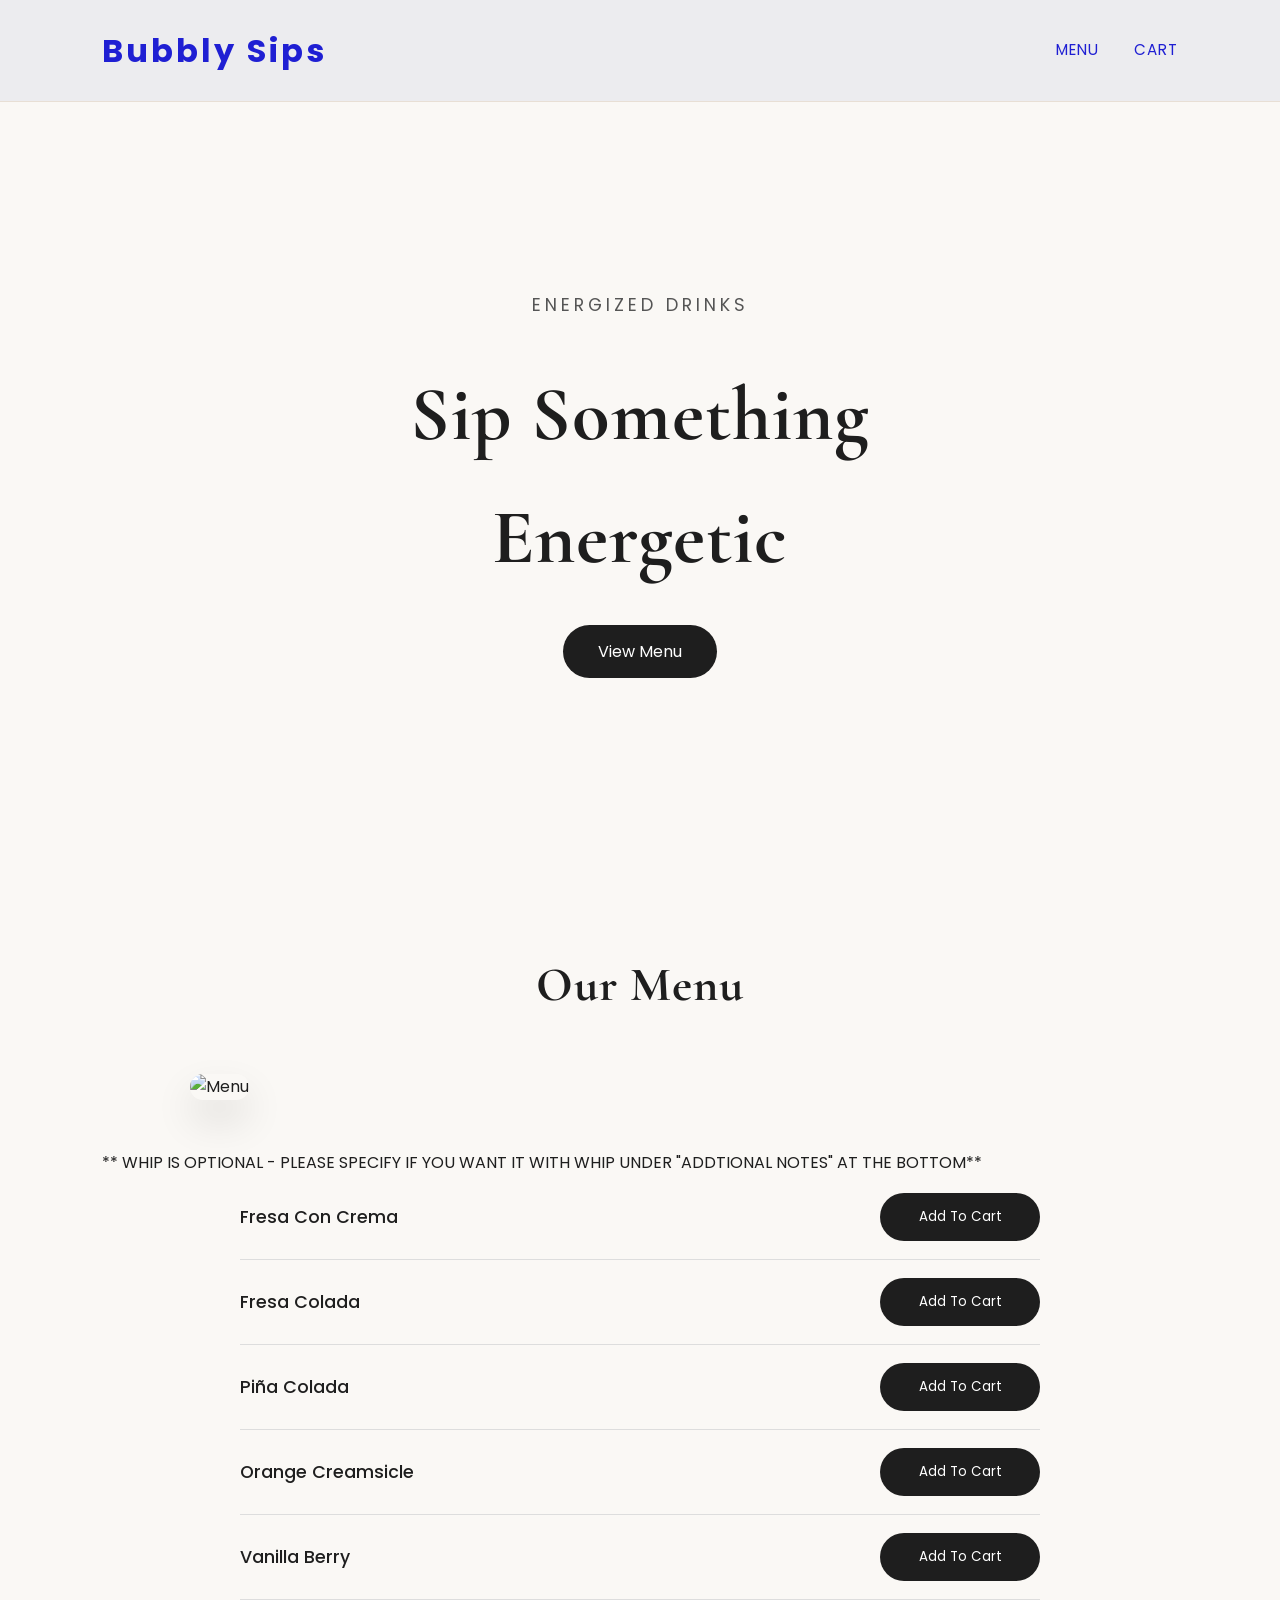
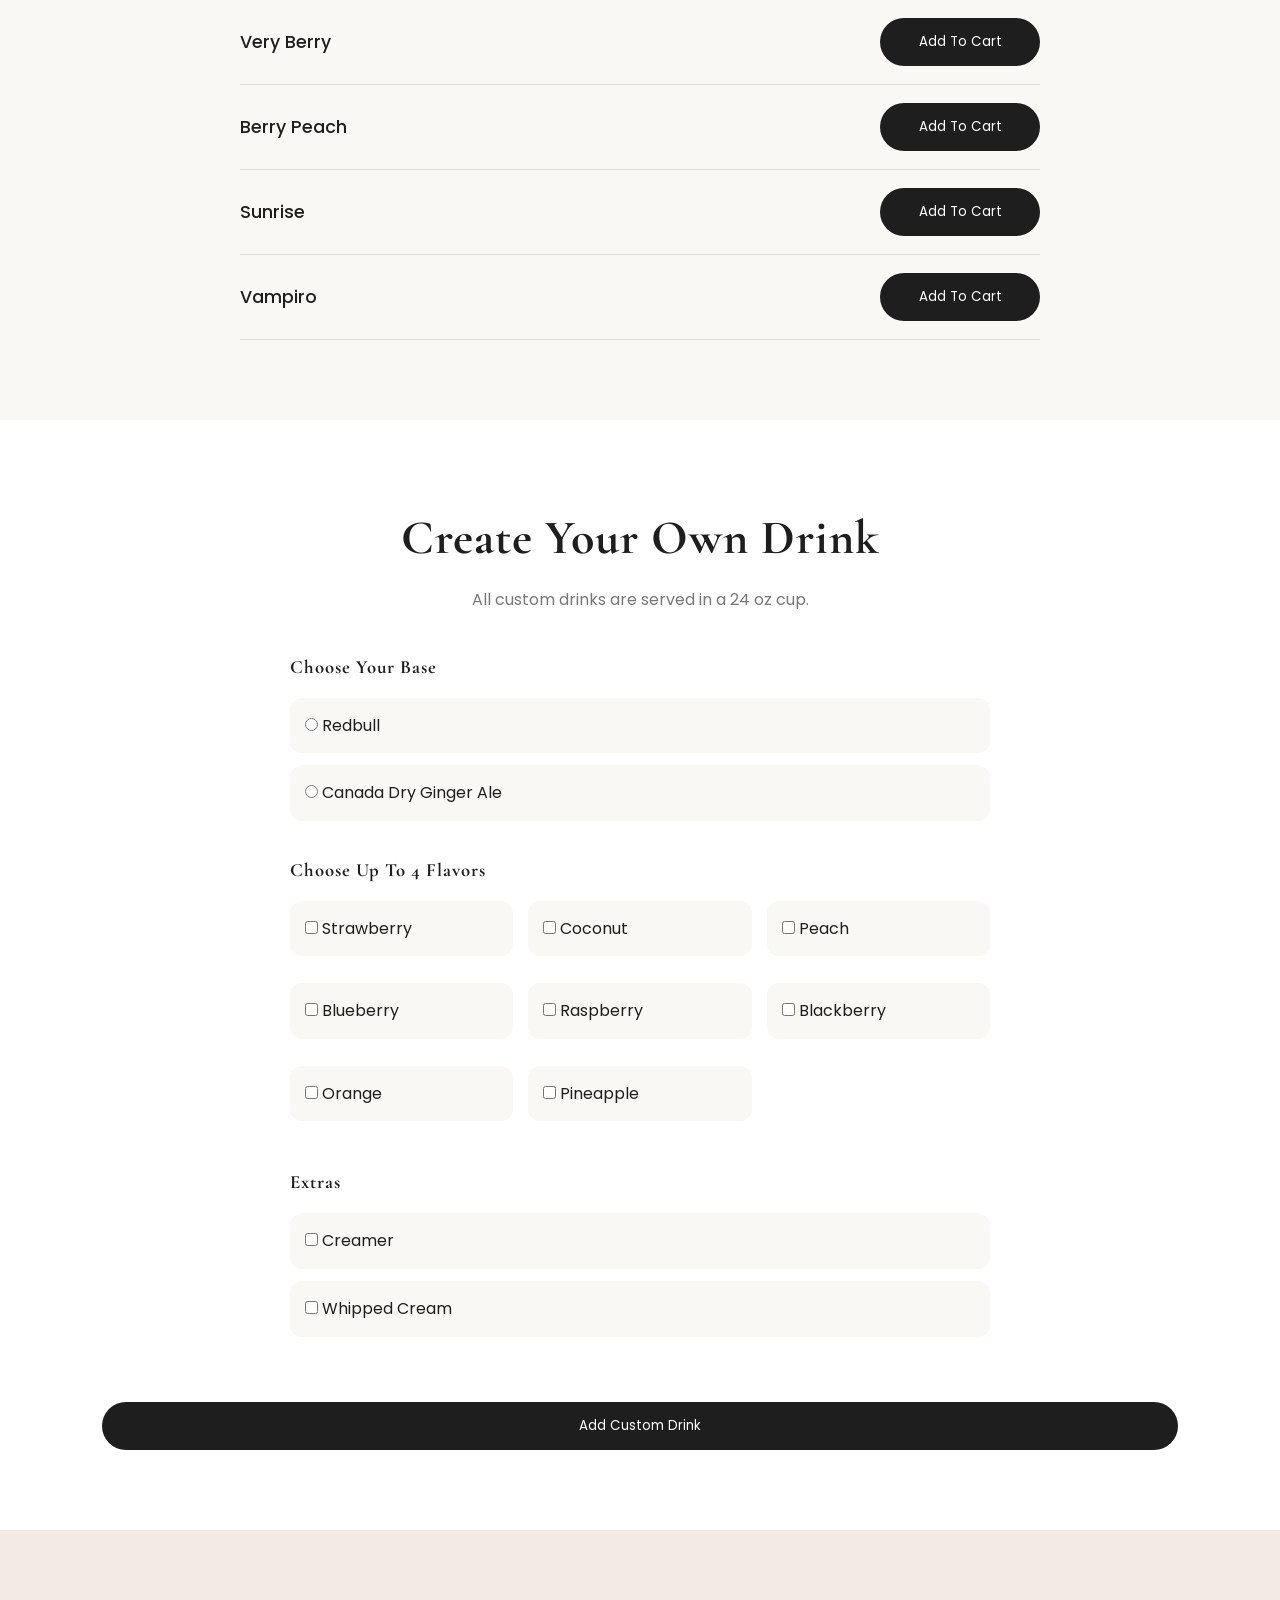
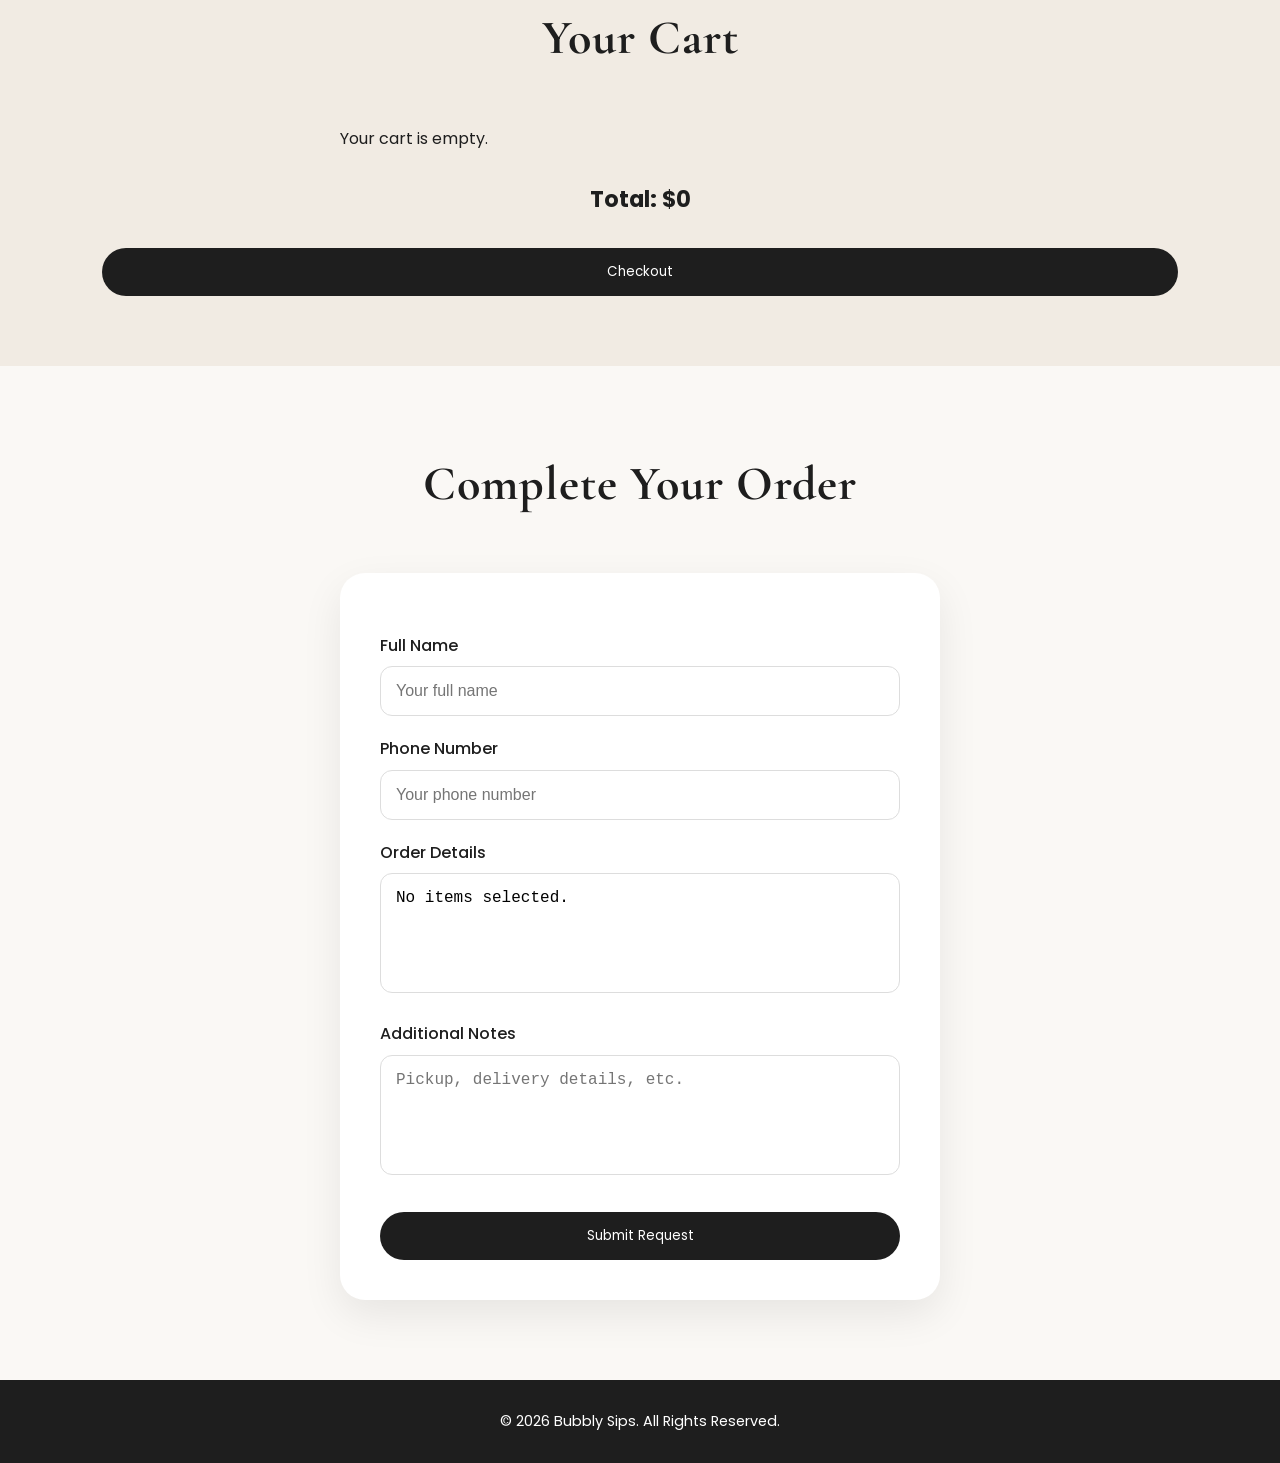
==== index.html @ 8f935442 "Add files via upload" ====
<!DOCTYPE html>
<html lang="en">
<head>
    <meta charset="UTF-8">
    <meta name="viewport" content="width=device-width, initial-scale=1.0">

    <title>Bubbly Boost | Drinks</title>

    <link rel="stylesheet" href="design.css">

    <!-- Elegant Fonts -->
    <link rel="preconnect" href="https://fonts.googleapis.com">
    <link rel="preconnect" href="https://fonts.gstatic.com" crossorigin>

    <link href="https://fonts.googleapis.com/css2?family=Cormorant+Garamond:wght@500;600;700&family=Poppins:wght@300;400;500;600&display=swap" rel="stylesheet">

</head>


<body>


<!-- Navigation -->

<header class="navbar">

    <div class="logo">
        Bubbly Sips
    </div>


    <nav>
        <a href="#menu">Menu</a>
        <a href="#cart">Cart</a>
    </nav>

</header>




<!-- Hero Section -->

<section class="hero">

    <div class="hero-content">

        <p class="small-title">
            Energized drinks
        </p>


        <h1>
            Sip Something Energetic
        </h1>


        <a href="#menu" class="btn">
            View Menu
        </a>

    </div>


</section>





<!-- Menu Section -->

<section id="menu" class="menu-section">
 

<h2>
    Our Menu
</h2>


<div class="menu-image">

    <img
        src="images/menu.png"
        alt="Menu">

</div>

<p> ** WHIP IS OPTIONAL - PLEASE SPECIFY IF YOU WANT IT WITH WHIP UNDER "ADDTIONAL NOTES" AT THE BOTTOM**</p>

<div class="drink-list">

    <div class="drink-row">

        <span>Fresa Con Crema</span>

        <button
            class="add-btn"
            onclick="addToCart('Fresa Con Crema',7)">
            Add To Cart
        </button>

    </div>

    <div class="drink-row">

        <span>Fresa Colada</span>

        <button
            class="add-btn"
            onclick="addToCart('Fresa Colada',7)">
            Add To Cart
        </button>

    </div>

    <div class="drink-row">

        <span>Piña Colada</span>

        <button
            class="add-btn"
            onclick="addToCart('Pina Colada',7)">
            Add To Cart
        </button>

    </div>

    <div class="drink-row">

        <span>Orange Creamsicle</span>

        <button
            class="add-btn"
            onclick="addToCart('Orange Creamsicle',7)">
            Add To Cart
        </button>

    </div>


        <div class="drink-row">

        <span>Vanilla Berry</span>

        <button
            class="add-btn"
            onclick="addToCart('Vanilla Berry',7)">
            Add To Cart
        </button>

    </div>

    <div class="drink-row">

        <span>Very Berry</span>

        <button
            class="add-btn"
            onclick="addToCart('Very Berry',7)">
            Add To Cart
        </button>

    </div>


        <div class="drink-row">

        <span>Berry Peach</span>

        <button
            class="add-btn"
            onclick="addToCart('Berry Peach',7)">
            Add To Cart
        </button>

    </div>


        <div class="drink-row">

        <span>Sunrise</span>

        <button
            class="add-btn"
            onclick="addToCart('Sunrise',7)">
            Add To Cart
        </button>

    </div>


        <div class="drink-row">

        <span>Vampiro</span>

        <button
            class="add-btn"
            onclick="addToCart('Vampiro',7)">
            Add To Cart
        </button>

    </div>






</div>



</section>




<!-- ==========================
BUILD YOUR OWN DRINK
========================== -->

<section class="build-drink">

    <h2>Create Your Own Drink</h2>

    <p class="builder-subtitle">
        All custom drinks are served in a 24 oz cup.
    </p>

    <!-- BASE -->

    <div class="builder-group">

        <h3>Choose Your Base</h3>

        <label>
            <input type="radio" name="base" value="Base 1">
            Redbull
        </label>

        <label>
            <input type="radio" name="base" value="Base 2">
            Canada Dry Ginger Ale
        </label>

    </div>


    <!-- FLAVORS -->

    <div class="builder-group">

        <h3>Choose Up To 4 Flavors</h3>

        <div class="flavor-grid">

            <label><input type="checkbox" class="flavor" value="Strawberry"> Strawberry</label>

            <label><input type="checkbox" class="flavor" value="Mango"> Coconut</label>

            <label><input type="checkbox" class="flavor" value="Peach"> Peach</label>

            <label><input type="checkbox" class="flavor" value="Blue Raspberry"> Blueberry</label>

            <label><input type="checkbox" class="flavor" value="Watermelon"> Raspberry</label>

            <label><input type="checkbox" class="flavor" value="Green Apple"> Blackberry</label>

            <label><input type="checkbox" class="flavor" value="Passion Fruit"> Orange</label>

            <label><input type="checkbox" class="flavor" value="Pineapple"> Pineapple</label>

        </div>

    </div>


    <!-- EXTRAS -->

    <div class="builder-group">

        <h3>Extras</h3>

        <label>

            <input type="checkbox" id="creamer">

            Creamer

        </label>

        <label>

            <input type="checkbox" id="whip">

            Whipped Cream

        </label>

    </div>




    <button
    class="submit-btn"
    onclick="addCustomDrink()">

    Add Custom Drink

    </button>

</section>



<!-- Cart Section -->


<section id="cart" class="cart-section">


<h2>
    Your Cart
</h2>


<div id="cart-items">

<p>
Your cart is empty.
</p>

</div>



<div class="cart-total">

Total:
$<span id="cart-total">0</span>

</div>



<button 
class="checkout-btn"
onclick="showCheckout()">

Checkout

</button>


</section>








<!-- Checkout Section -->


<section id="checkout" class="checkout-section">


<h2>
Complete Your Order
</h2>


<form 
name="order-form"
method="POST"
data-netlify="true"
netlify
action="/thankyou.html"
data-netlify-honeypot="bot-field"
>


<input type="hidden" 
name="form-name" 
value="order-form">


<p style="display:none;">
  <label>
    Don't fill this out:
    <input name="bot-field">
  </label>
</p>


<label>
Full Name
</label>


<input 
type="text"
name="name"
placeholder="Your full name"
required>



<label>
Phone Number
</label>


<input 
type="tel"
name="phone"
placeholder="Your phone number"
required>




<label>
Order Details
</label>


<textarea
id="order-details"
name="order"
readonly>
</textarea>




<label>
Additional Notes
</label>


<textarea
name="notes"
placeholder="Pickup, delivery details, etc.">
</textarea>





<button 
type="submit"
class="submit-btn">

Submit Request

</button>



</form>

</section>







<footer>


<p>
© 2026 Bubbly Sips. All Rights Reserved.
</p>


</footer>






<script src="jscript.js"></script>


</body>

</html>
---- design.css ----
/* =========================
   GLOBAL SETTINGS
========================= */

* {
    margin: 0;
    padding: 0;
    box-sizing: border-box;
}



html {
    scroll-behavior: smooth;
}



body {

    font-family: "Poppins", sans-serif;

    background: #FAF8F5;

    color: #1E1E1E;

    line-height: 1.6;

}


h1,
h2,
h3 {

    font-family: "Cormorant Garamond", serif;

    letter-spacing: 1px;

}


a {

    text-decoration: none;

    color: inherit;

}


button {

    font-family: "Poppins", sans-serif;

    cursor: pointer;

}






/* =========================
   NAVIGATION
========================= */


.navbar {

    width: 100%;

    position: sticky;

    top: 0;

    z-index: 1000;

    display: flex;

    justify-content: space-between;

    align-items: center;

    padding: 25px 8%;

    background: rgb(236, 236, 239);

    backdrop-filter: blur(10px);

    border-bottom: 1px solid #e8dfd5;

    color: rgb(31, 31, 211) ;

}



.logo {

    font-size:xx-large;

    font-weight: 700;

    letter-spacing: 3px;

}



.navbar nav {

    display: flex;

    gap: 35px;

}



.navbar nav a {

    font-size: .95rem;

    text-transform: uppercase;

    letter-spacing: 1px;

    transition: .3s;

}



.navbar nav a:hover {

    color: #4649fa;

}








/* =========================
   HERO
========================= */


.hero {

    min-height: 85vh;

    display: flex;

    justify-content: center;

    align-items: center;

    text-align: center;

    padding: 50px 8%;

}



.hero-content {

    max-width: 700px;

}



.small-title {

    text-transform: uppercase;

    letter-spacing: 4px;

    font-size: .8rem;

    color: #3c3fde;

    margin-bottom: 20px;

}



.hero h1 {

    font-size: clamp(3rem,6vw,5rem);

    margin-bottom: 25px;

}



.hero p {

    font-size: 1.1rem;

    color: #555;

    margin-bottom: 35px;

}



.btn {

    display: inline-block;

    padding: 14px 35px;

    background: #1E1E1E;

    color:white;

    border-radius: 40px;

    transition:.3s;

}



.btn:hover {

    background:#B58B67;

    transform: translateY(-3px);

}







/* =========================
   MENU
========================= */


.menu-section {

    padding:80px 8%;

}



.menu-section h2,
.cart-section h2,
.checkout-section h2 {

    text-align:center;

    font-size:3rem;

    margin-bottom:50px;

}


/* ==========================
MENU IMAGE
========================== */

.menu-image{

    max-width:900px;

    margin:0 auto 50px;

}

.menu-image img{

    width:100%;

    border-radius:25px;

    box-shadow:0 20px 40px rgba(0,0,0,.12);

}

/* ==========================
DRINK LIST
========================== */

.drink-list{

    max-width:800px;

    margin:0 auto;

}

.drink-row{

    display:flex;

    justify-content:space-between;

    align-items:center;

    padding:18px 0;

    border-bottom:1px solid #ddd;

}

.drink-row span{

    font-size:1.1rem;

    font-weight:500;

}

.drink-row .add-btn{

    width:160px;

}

@media(max-width:768px){

    .drink-row{

        flex-direction:column;

        gap:15px;

        text-align:center;

    }

    .drink-row .add-btn{

        width:100%;

    }

}




.add-btn,
.checkout-btn,
.submit-btn {


    width:100%;

    border:none;

    padding:14px;

    border-radius:30px;

    background:#1E1E1E;

    color:white;

    transition:.3s;

}



.add-btn:hover,
.checkout-btn:hover,
.submit-btn:hover {

    background: lightsalmon;

}




/* ==========================
CUSTOM DRINK BUILDER
========================== */

.build-drink{

    padding:80px 8%;

    background:#fff;

}

.build-drink h2{

    text-align:center;

    font-size:3rem;

    margin-bottom:10px;

}

.builder-subtitle{

    text-align:center;

    color:#777;

    margin-bottom:40px;

}

.builder-group{

    max-width:700px;

    margin:35px auto;

}

.builder-group h3{

    margin-bottom:15px;

}

.builder-group label{

    display:block;

    background:#FAF8F5;

    padding:15px;

    margin-bottom:12px;

    border-radius:12px;

    cursor:pointer;

    transition:.3s;

}

.builder-group label:hover{

    background:#F1EBE3;

}

.flavor-grid{

    display:grid;

    grid-template-columns:repeat(auto-fit,minmax(180px,1fr));

    gap:15px;

}




/* =========================
   CART
========================= */


.cart-section {

    padding:70px 8%;

    background:#F1EBE3;

}



#cart-items {

    max-width:600px;

    margin:auto;

}



.cart-item {

    background:white;

    padding:15px 20px;

    margin-bottom:15px;

    border-radius:15px;

    display:flex;

    justify-content:space-between;

}



.cart-total {

    text-align:center;

    margin:30px;

    font-size:1.4rem;

    font-weight:bold;

}






/* =========================
   CHECKOUT
========================= */


.checkout-section {

    padding:80px 8%;

}



.checkout-section form {

    max-width:600px;

    margin:auto;

    background:white;

    padding:40px;

    border-radius:25px;

    box-shadow:
    0 15px 40px rgba(0,0,0,.08);

}



.checkout-section label {

    display:block;

    margin-top:20px;

    margin-bottom:8px;

    font-weight:500;

}



.checkout-section input,
.checkout-section textarea {


    width:100%;

    padding:15px;

    border-radius:12px;

    border:1px solid #ddd;

    font-size:1rem;

}



.checkout-section textarea {

    min-height:120px;

    resize:none;

}



.submit-btn {

    margin-top:30px;

}






/* =========================
   FOOTER
========================= */


footer {

    text-align:center;

    padding:30px;

    background:#1E1E1E;

    color:white;

    font-size:.9rem;

}








/* =========================
   THANK YOU PAGE
========================= */


.thankyou {

    min-height:100vh;

    display:flex;

    justify-content:center;

    align-items:center;

    text-align:center;

    padding:30px;

}



.thankyou div {

    background:white;

    padding:50px;

    border-radius:30px;

    max-width:600px;

    box-shadow:
    0 20px 50px rgba(0,0,0,.1);

}



.thankyou h1 {

    font-size:4rem;

    margin-bottom:20px;

}



.thankyou ul {

    margin:25px;

    list-style:none;

}



.thankyou li {

    margin:10px;

}







/* =========================
   MOBILE DESIGN
========================= */


@media(max-width:768px){



.navbar {

    padding:20px 5%;

}



.logo {

    font-size:1.5rem;

}



.navbar nav {

    gap:15px;

}



.navbar nav a {

    font-size:.75rem;

}



.hero {

    min-height:70vh;

}



.hero h1 {

    font-size:3rem;

}



.menu-section,
.cart-section,
.checkout-section {

    padding:60px 5%;

}



.menu-section h2,
.cart-section h2,
.checkout-section h2 {

    font-size:2.5rem;

}



.drink-card img {

    height:230px;

}



.checkout-section form {

    padding:25px;

}



.thankyou h1 {

    font-size:3rem;

}



/* =========================
   ENHANCED THANK YOU PAGE
========================= */


.thankyou {

    min-height: 100vh;

    display:flex;

    justify-content:center;

    align-items:center;

    text-align:center;

    padding:40px 20px;

    background:

    linear-gradient(
        135deg,
        #FAF8F5,
        #F1EBE3
    );

}



.thankyou div {


    max-width:650px;

    background:white;

    padding:60px 45px;

    border-radius:35px;


    box-shadow:

    0 20px 60px rgba(0,0,0,0.12);


    animation:fadeUp .8s ease;


    border:1px solid #eee3d8;


}



.thankyou h1 {


    font-family:"Cormorant Garamond", serif;

    font-size:5rem;

    letter-spacing:2px;

    margin-bottom:20px;


    color:#1E1E1E;


}



.thankyou h1::first-letter {

    color:#B58B67;

}



.thankyou p {


    font-size:1.05rem;

    color:#555;

    margin:18px auto;

    max-width:500px;


}




.thankyou ul {


    list-style:none;

    margin:35px 0;

    padding:0;


}



.thankyou li {


    background:#FAF8F5;

    margin:12px auto;

    padding:14px 20px;


    border-radius:30px;


    max-width:350px;


    font-size:.95rem;


    color:#333;


}



.thankyou li::before {


    content:"✓";

    color:rgb(47, 47, 164);

    font-weight:bold;

    margin-right:10px;


}





.thankyou .btn {


    margin-top:25px;

    padding:15px 40px;


    background:#1E1E1E;

    color:white;


    border-radius:40px;


    display:inline-block;


    transition:.3s;


}



.thankyou .btn:hover {


    background:lightsalmon;

    transform:translateY(-4px);


}





/* subtle animation */

@keyframes fadeUp {


    from {

        opacity:0;

        transform:translateY(30px);

    }



    to {

        opacity:1;

        transform:translateY(0);

    }


}







/* MOBILE THANK YOU PAGE */

@media(max-width:768px){


    .thankyou div {


        padding:45px 25px;

        border-radius:25px;


    }




    .thankyou h1 {


        font-size:3.5rem;


    }



    .thankyou p {


        font-size:.95rem;


    }



}

}
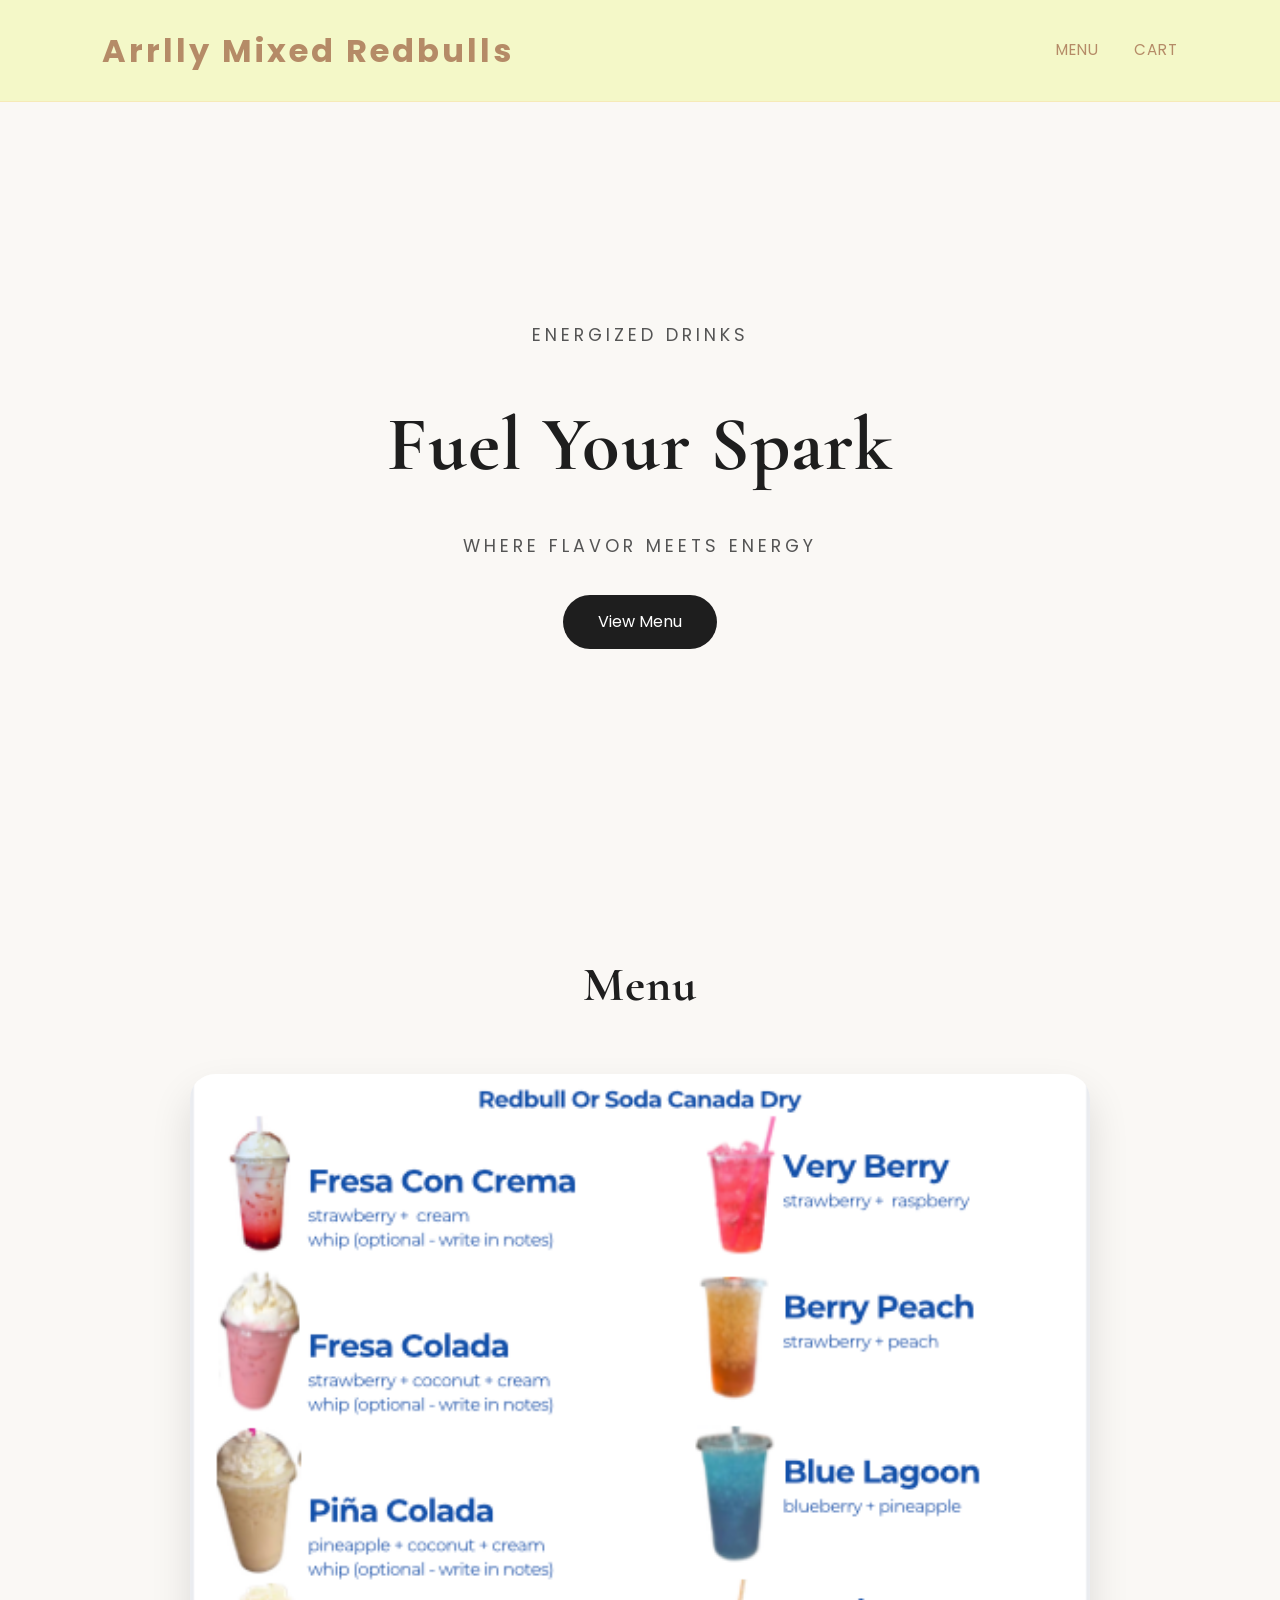
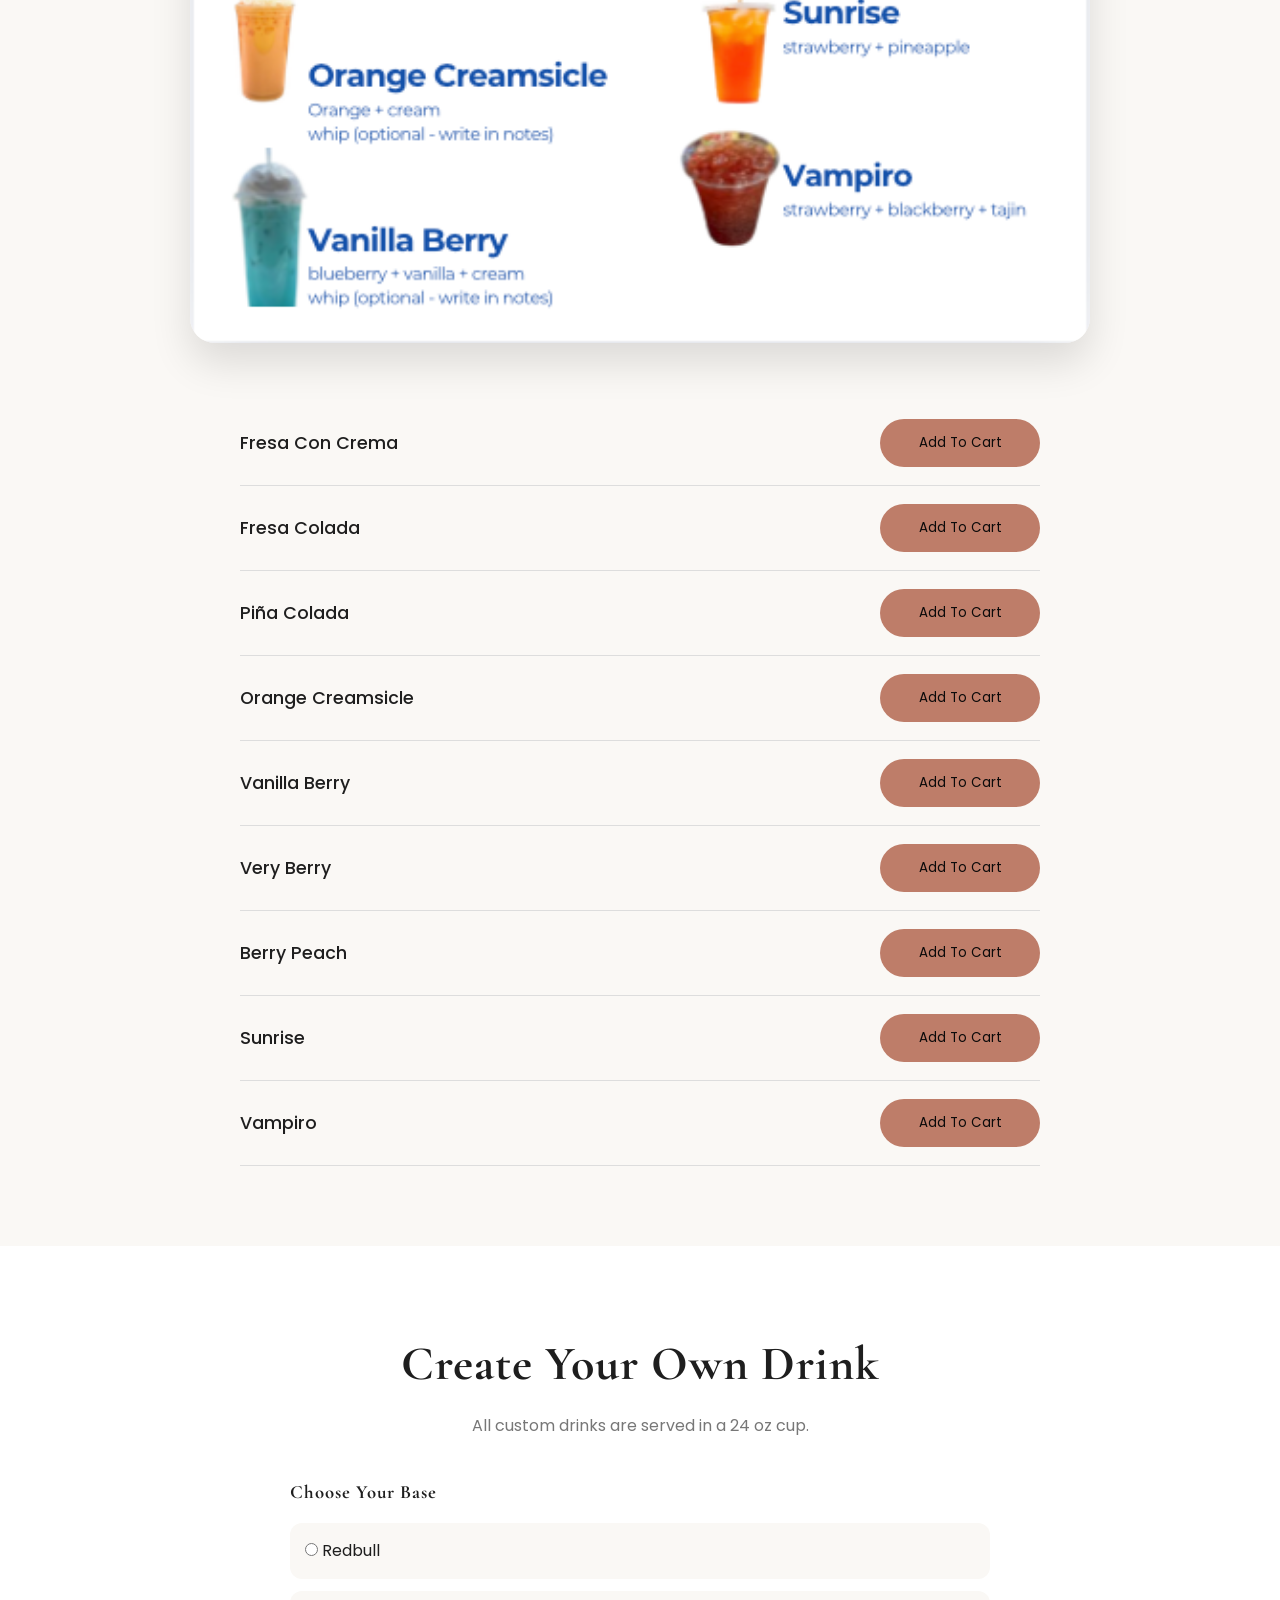
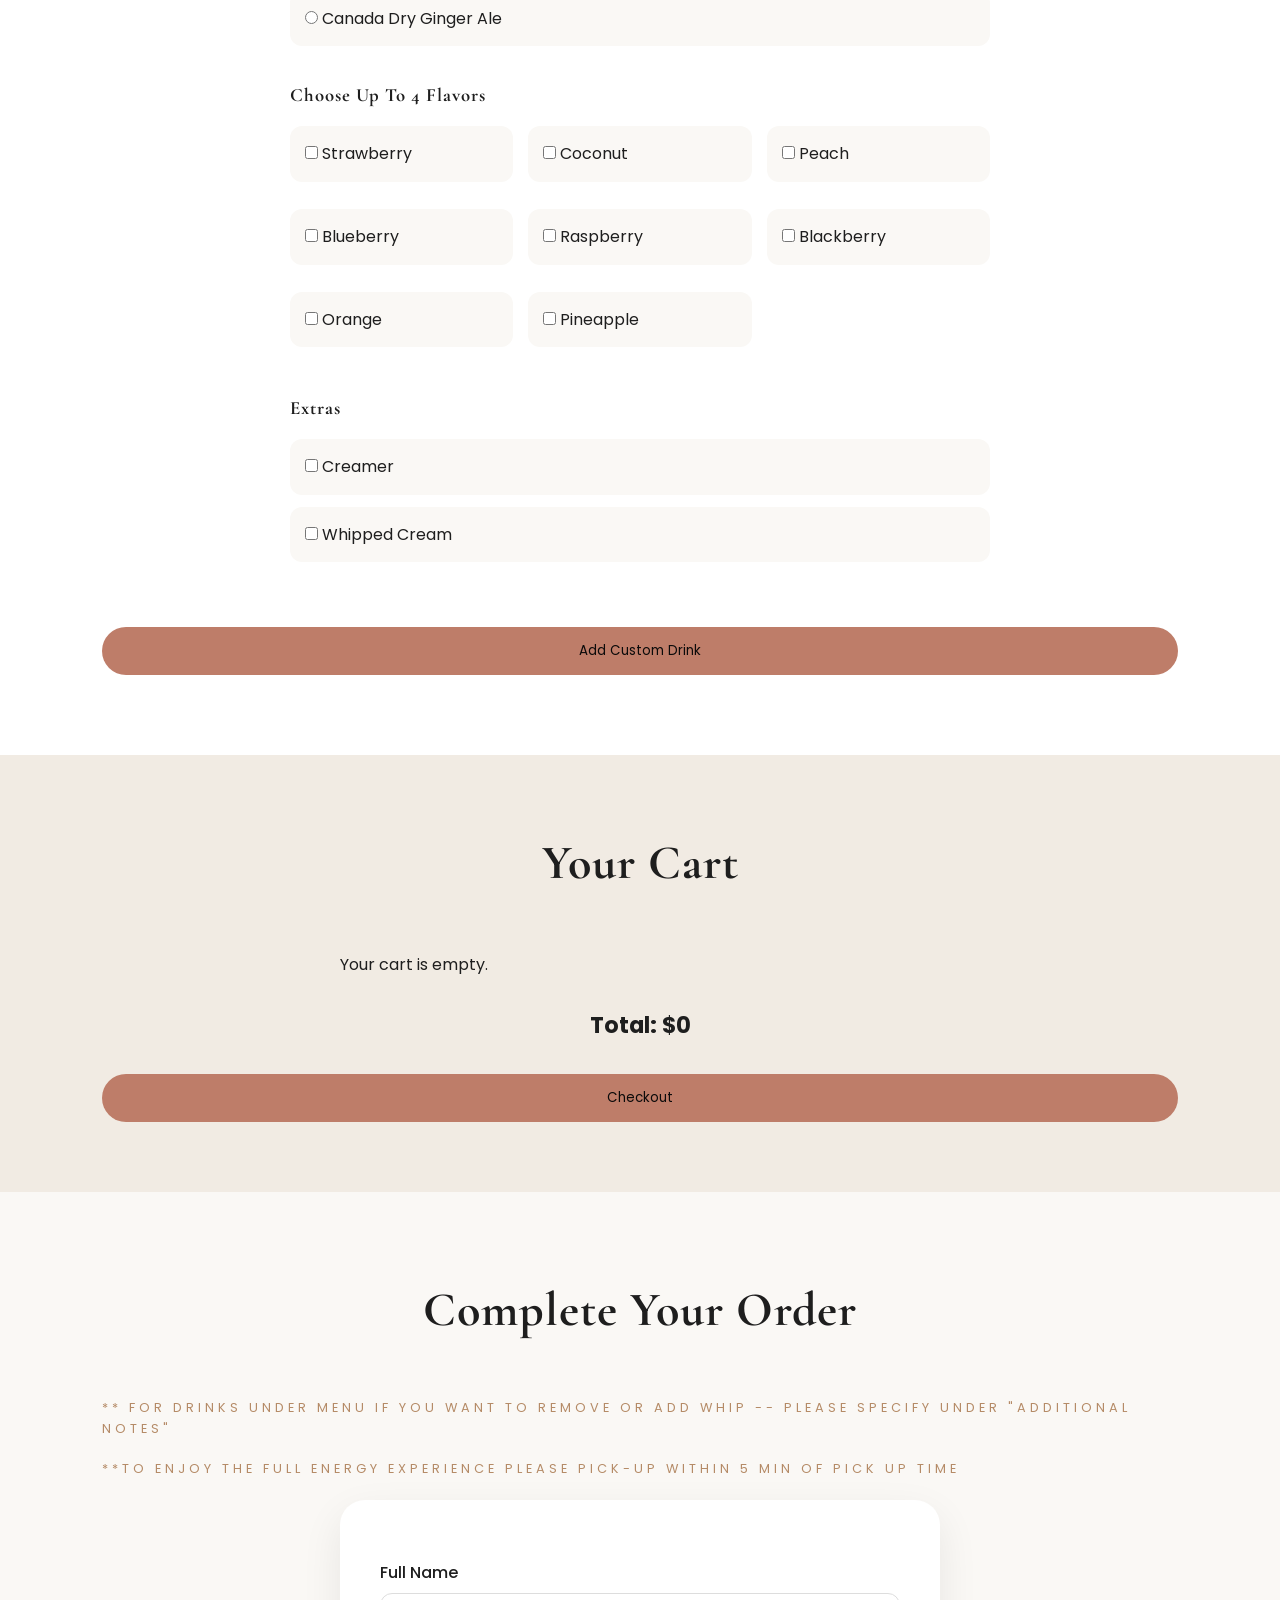
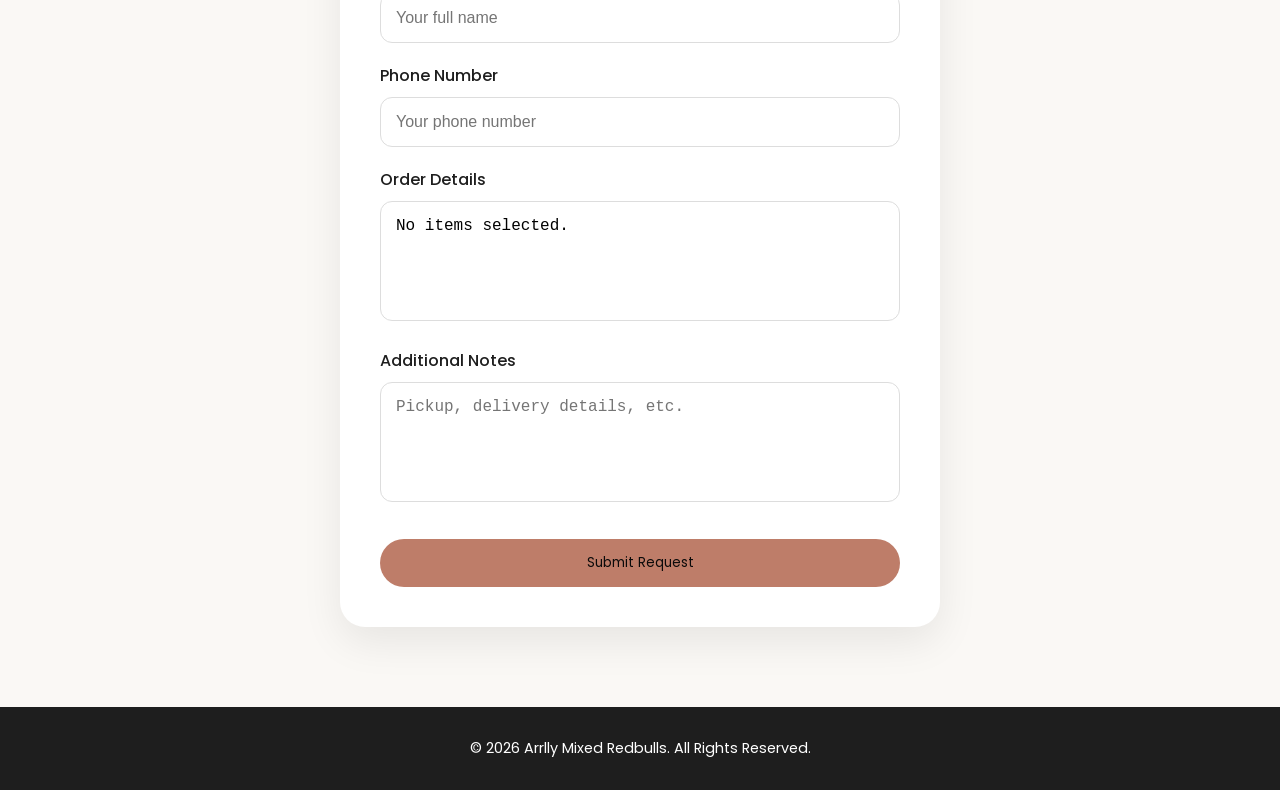
==== commit c57f11f6: "Add files via upload" ====
--- a/index.html
+++ b/index.html
@@ -4,7 +4,7 @@
     <meta charset="UTF-8">
     <meta name="viewport" content="width=device-width, initial-scale=1.0">
 
-    <title>Bubbly Boost | Drinks</title>
+    <title>Arrlly| Drinks</title>
 
     <link rel="stylesheet" href="design.css">
 
@@ -25,7 +25,7 @@
 <header class="navbar">
 
     <div class="logo">
-        Bubbly Sips
+        Arrlly Mixed Redbulls
     </div>
 
 
@@ -51,8 +51,13 @@
 
 
         <h1>
-            Sip Something Energetic
+            Fuel Your Spark
         </h1>
+
+
+        <p class = "small-title">
+            WHERE FLAVOR MEETS ENERGY
+        </p>
 
 
         <a href="#menu" class="btn">
@@ -74,7 +79,7 @@
  
 
 <h2>
-    Our Menu
+    Menu
 </h2>
 
 
@@ -86,7 +91,6 @@
 
 </div>
 
-<p> ** WHIP IS OPTIONAL - PLEASE SPECIFY IF YOU WANT IT WITH WHIP UNDER "ADDTIONAL NOTES" AT THE BOTTOM**</p>
 
 <div class="drink-list">
 
@@ -227,6 +231,7 @@
     <p class="builder-subtitle">
         All custom drinks are served in a 24 oz cup.
     </p>
+
 
     <!-- BASE -->
 
@@ -372,6 +377,15 @@
 <h2>
 Complete Your Order
 </h2>
+
+    <p class = "small-title">
+        ** For drinks under menu if you want to remove or add whip -- please specify under "Additional Notes"
+    </p>
+
+
+    <p class = "small-title">
+        **to enjoy the full energy experience please pick-up within 5 min of pick up time
+    </p>
 
 
 <form 
@@ -476,7 +490,7 @@
 
 
 <p>
-© 2026 Bubbly Sips. All Rights Reserved.
+© 2026 Arrlly Mixed Redbulls. All Rights Reserved.
 </p>
 
 
--- a/design.css
+++ b/design.css
@@ -85,13 +85,13 @@
 
     padding: 25px 8%;
 
-    background: rgb(236, 236, 239);
+    background: rgb(244, 248, 200);
 
     backdrop-filter: blur(10px);
 
-    border-bottom: 1px solid #e8dfd5;
-
-    color: rgb(31, 31, 211) ;
+    border-bottom: 1px solid #f6eab8;
+
+    color: #B58B67 ;
 
 }
 
@@ -135,7 +135,7 @@
 
 .navbar nav a:hover {
 
-    color: #4649fa;
+    color: #B58B67;
 
 }
 
@@ -185,7 +185,7 @@
 
     font-size: .8rem;
 
-    color: #3c3fde;
+    color: #B58B67;
 
     margin-bottom: 20px;
 
@@ -371,9 +371,9 @@
 
     border-radius:30px;
 
-    background:#1E1E1E;
-
-    color:white;
+    background:#be7d69;
+
+    color:rgb(11, 10, 10);
 
     transition:.3s;
 
@@ -385,7 +385,7 @@
 .checkout-btn:hover,
 .submit-btn:hover {
 
-    background: lightsalmon;
+    background: #B58B67;
 
 }
 
